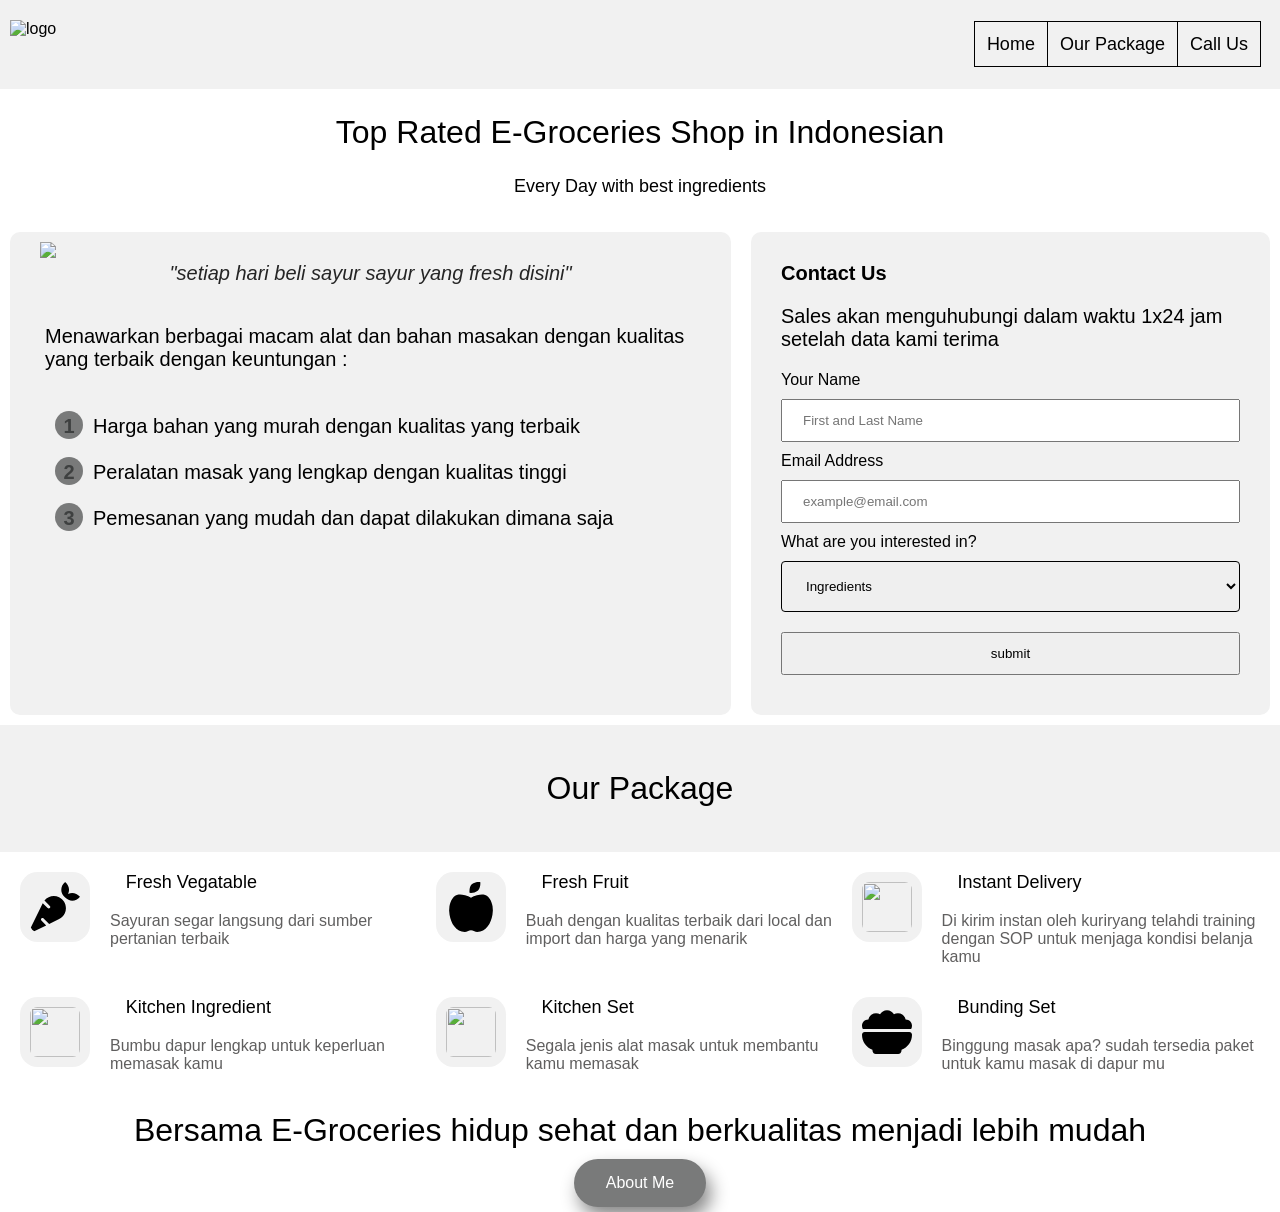
==== index.html @ 7070e60c "Add files via upload" ====
<!DOCTYPE html>
<html lang="en">
<head>
    <meta charset="UTF-8">
    <meta http-equiv="X-UA-Compatible" content="IE=edge">
    <meta name="viewport" content="width=device-width, initial-scale=1.0">
    <link rel="stylesheet" href="css/style.css">
    <script src="script/script.js"></script>
    <script src="https://kit.fontawesome.com/yourcode.js" crossorigin="anonymous"></script>
    <title>Landing Page</title>
</head>
<body>
    <header>
        <img src="assets/revo.png" alt="logo" class="logo">
        <div class="navbar">
            <a href="#home">Home</a>
            <a href="#our-package">Our Package</a>
            <a href="#">Call Us</a>
        </div>
    </header>
    <div id="home">
        <h1>Top Rated E-Groceries Shop in Indonesian</h1>
        <h2>Every Day with best ingredients</h2>
        <div class="flex-container">
            <div>
                <div class="gambar">
                    <img src="assets/image_1.jpg">
                    <p style="font-style: italic;font-size: 20px;text-align: center;font-weight: 100;color: #252525;">"setiap hari beli sayur sayur yang fresh disini"</p>
                </div>
                <div class="deskripsi">
                    <p>
                        Menawarkan berbagai macam alat dan bahan masakan dengan kualitas yang terbaik dengan keuntungan :
                    </p>
                    <ol>
                        <li>Harga bahan yang murah dengan kualitas yang terbaik </li>
                        <li>Peralatan masak yang lengkap dengan kualitas tinggi</li>
                        <li>Pemesanan yang mudah dan dapat dilakukan dimana saja</li>
                    </ol>
                </div>
            </div>
            <div class="contact">
                <p style="font-weight: 900; margin: 20px 0px;">Contact Us</p>
                <p>Sales akan menguhubungi dalam waktu 1x24 jam setelah data kami terima</p>
                <form name="contact" onsubmit="return validateForm()">
                    <label for="name">Your Name</label><br>
                    <input type="text" id="name" placeholder="First and Last Name">
                    <label for="email">Email Address</label><br>
                    <input type="text" id="email" placeholder="example@email.com"   >
                    <label for="interest">What are you interested in? </label><br>
                    <select name="interest" id="interest" aria-placeholder="Select Option">
                        <option value="ingredients">Ingredients</option>
                        <option value="kitchen-set">Kitchen Set</option>
                    </select>
                    <input type="submit" value="submit">              
                </form>
            </div>
        </div>
    </div>
    <div class="our-package" id="our-package">
        <h1>Our Package</h1>
    </div>
    <div class="package">
        <div class="package-satu">
            <img src="assets/carrot-solid.svg">
            <h2>Fresh Vegatable</h2>
            <div>Sayuran segar langsung dari sumber pertanian terbaik
            </div>
        </div>
        <div class="package-dua">
            <img src="assets/apple-alt-solid.svg">
            <h2>Fresh Fruit</h2>
            <div>
                Buah dengan kualitas terbaik dari local dan import dan harga yang menarik
            </div>
        </div>
        <div class="package-tiga">
            <img src="assets/truck-solid.svg">
            <h2>Instant Delivery</h2>
            <div>
                Di kirim instan oleh kuriryang telahdi training dengan SOP untuk menjaga kondisi belanja kamu
            </div>
        </div>
        <div class="package-satu">
            <img src="assets/mortar-pestle-solid.svg">
            <h2>Kitchen Ingredient</h2>
            <div>
                Bumbu dapur lengkap untuk keperluan memasak kamu
            </div>
        </div>
        <div class="package-dua">
            <img src="assets/kitchen-set-solid.svg">
            <h2>Kitchen Set</h2>
            <div>
                Segala jenis alat masak untuk membantu kamu memasak
            </div>
        </div>
        <div class="package-tiga">
            <img src="assets/bowl-food-solid.svg">
            <h2>Bunding Set</h2>
            <div>
                Binggung masak apa? sudah tersedia paket untuk kamu masak di dapur mu
            </div>
        </div>
    </div>
    <footer>
        <div>
            Bersama E-Groceries hidup sehat dan berkualitas menjadi lebih mudah
        </div>
        <button onclick="openNav()">About Me</button>
        <div id="footer" class="overlay">
            <a href="javascript:void(0)" class="closebtn" onclick="closeNav()">&times;</a>
            <div class="overlay-content">
                <img src="assets/user-solid.svg" class="about-me">
                <p>Hello, My Name is Muhammad Nirwansyah From Papua and this is my first Landing Page</p>
            </div>
        </div>
    </footer>

</body>
</html>
---- css/style.css ----
html, body, div, span, applet, object, iframe,
h1, h2, h3, h4, h5, h6, p, blockquote, pre,
a, abbr, acronym, address, big, cite, code,
del, dfn, em, img, ins, kbd, q, s, samp,
small, strike, strong, sub, sup, tt, var,
b, u, i, center,
dl, dt, dd, ol, ul, li,
fieldset, form, label, legend,
table, caption, tbody, tfoot, thead, tr, th, td,
article, aside, canvas, details, embed, 
figure, figcaption, footer, header, hgroup, 
menu, nav, output, ruby, section, summary,
time, mark, audio, video {
    margin: 0;
	padding: 0;
	border: 0;
	font-size: 100%;
	font: inherit;
	vertical-align: baseline;
}
/* HTML5 display-role reset for older browsers */
article, aside, details, figcaption, figure, 
footer, header, hgroup, menu, nav, section {
    display: block;
}
body {
    font-family: "Gill Sans", sans-serif;
}
blockquote, q {
    quotes: none;
}
blockquote:before, blockquote:after,
q:before, q:after {
    content: '';
	content: none;
}
table {
    border-collapse: collapse;
	border-spacing: 0;
}
header {
    overflow: hidden;
    background-color: #f1f1f1;
    padding: 20px 10px;
}
img.logo{
    width: 60px;
    height: 60px;
}
div.navbar{
    float: right;    
    text-align: center;
    padding: 12px;
    text-decoration: none;
    font-size: 18px; 
    line-height: 25px;
    border-radius: 10px;
}
.navbar a{
    text-decoration: none;
    padding: 12px;
    border: 1px solid;
    color : black;
    margin: -3px;
}
.navbar a:hover{
    background-color: #ddd;
    color: black;
}
.navbar a:active{
    background-color: #ddd;
    color: black;
}
.navbar a :visited{
    background-color: #ddd;
    color: black;
}
h1{
    font-size: xx-large;
    text-align: center;
    margin: 25px;
}
h2{
    font-size: large;
    text-align: center;
    margin: 25px;
}
.flex-container{
    display: flex;
}
.flex-container > div{
    background-color: #f1f1f1;
    margin: 10px;
    padding: 10px 30px;
    border-radius: 10px;
}
div.gambar{
    border-radius: 10px;
}
.deskripsi{
    font-size: 20px;    
    margin: 40px 5px;
}
ol {
    list-style: none;
    counter-reset: li-counter;
}
ol li {
    counter-increment: li-counter;
    margin: 30px 0px;
    height: 16px;
}
ol li::before {
    content: counter(li-counter);
    color: #3e4040;
    font-weight: bold;
    width: 1em;
    height: 1em;
    border: hidden;
    background-color: #797a7a;
    border-radius: 50px;
    display: inline-block;
    text-align: center;
    padding: 4px;
    margin: 10px;
}
div.contact{
    font-size: 20px;
}
form{
    margin: 20px 0px;
    font-size: medium;
}
label{
    margin-top: 10px;
}
input{
    width: 100%;
    padding: 12px 20px;
    margin: 10px 0px;
    box-sizing: border-box;
}
select {
    width: 100%;
    padding: 16px 20px;
    border: solid 1px;
    border-radius: 4px;
    margin: 10px 0px;
}

.our-package {
    overflow: hidden;
    background-color: #f1f1f1;
    padding: 20px 10px;
}
.package{
    margin: 10px;
}
.package-satu{
    width: 33%;
    height: 125px;
    float: left;
}
.package >.package-satu> img{
    width: 50px;
    height: 50px;
    margin: 10px 0px 10px 10px;
    padding: 10px;
    border-radius: 25%;
    background-color: #f1f1f1;
}
.package-satu > h2{
    width: 200px;
    height: 30px;
    font-size: large;
    margin: 10px 80px 10px 0px;
    padding: 0px 20px 0px 20px ;
    float: right;
    text-align: start;
}
.package-satu>div{
    margin-top: -60px;
    margin-left : 100px;
    font-weight: 100;
    color: #605f5f;
}
.package-dua{
    width: 33%;
    height: 125px;
    float: left;
}
.package >.package-dua> img{
    width: 50px;
    height: 50px;
    margin: 10px 0px 10px 10px;
    padding: 10px;
    border-radius: 25%;
    background-color: #f1f1f1;
}
.package-dua > h2{
    width: 200px;
    height: 30px;
    font-size: large;
    margin: 10px 80px 10px 0px;
    padding: 0px 20px 0px 20px ;
    float: right;
    text-align: start;
}
.package-dua>div{
    margin-top: -60px;
    margin-left : 100px;
    font-weight: 100;
    color: #605f5f;
}
.package-tiga{
    width: 33%;
    height: 125px;
    float: left;
}
.package >.package-tiga> img{
    width: 50px;
    height: 50px;
    margin: 10px 0px 10px 10px;
    padding: 10px;
    border-radius: 25%;
    background-color: #f1f1f1;
}
.package-tiga > h2{
    width: 200px;
    height: 30px;
    font-size: large;
    margin: 10px 80px 10px 0px;
    padding: 0px 20px 0px 20px ;
    float: right;
    text-align: start;
}
.package-tiga>div{
    margin-top: -60px;
    margin-left : 100px;
    font-weight: 100;
    color: #605f5f;
}
footer{
    text-align: center;
    font-size: xx-large;
    margin: 5px;
}
.overlay {
    height: 100%;
    width: 0;
    position: fixed;
    z-index: 1;
    top: 0;
    left: 0;
    background-color: rgb(0,0,0);
    background-color: rgba(0,0,0, 0.9);
    overflow-x: hidden;
    transition: 0.5s;
    }
.overlay-content {
    position: relative;
    top: 25%;
    width: 100%;
    text-align: center;
    margin-top: 30px;
    }
.overlay p {
    padding: 8px;
    font-size: 36px;
    color: #e6e4e4;
    display: block;
    transition: 0.3s;
}

.overlay a:hover, .overlay a:focus {
    color: #f1f1f1;
}
.overlay .closebtn {
    position: absolute;
    top: 20px;
    right: 45px;
    font-size: 60px;
}
img.about-me{
    height: 200px;
    width: 200px;
    padding:10px;
    background-color: #f1f1f1;
    border-radius: 50%;
}
button {
    background-color: #797a7a; /* Green */
    border: none;
    color: white;
    padding: 15px 32px;
    text-align: center;
    text-decoration: none;
    display: inline-block;
    font-size: 16px;
    border-radius: 25px;
    margin-top: 10px;
    box-shadow: 5px 10px 18px #888888;
}
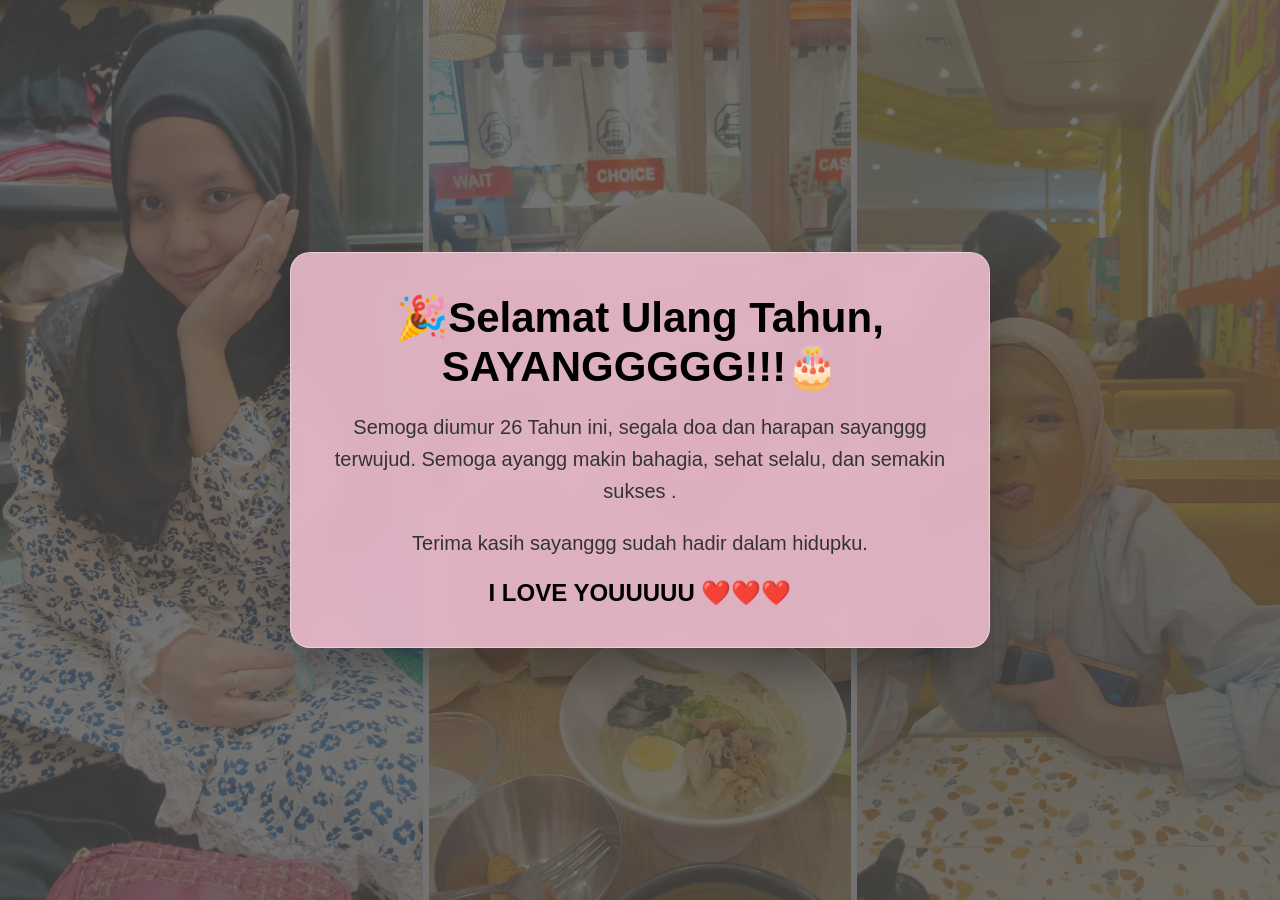
==== commit 47ab8435: "Rename website_kartu_ucapan_ulang_tahun_html.html to index.html" ====
--- a/index.html
+++ b/index.html
@@ -1,120 +1,128 @@
-<!DOCTYPE html>
-<html lang="en">
-<head>
-    <meta charset="UTF-8">
-    <meta http-equiv="X-UA-Compatible" content="IE=edge">
-    <meta name="viewport" content="width=device-width, initial-scale=1.0">
-    <link rel="stylesheet" href="css/style.css">
-    <script src="script/script.js"></script>
-    <script src="https://kit.fontawesome.com/yourcode.js" crossorigin="anonymous"></script>
-    <title>Landing Page</title>
-</head>
-<body>
-    <header>
-        <img src="assets/revo.png" alt="logo" class="logo">
-        <div class="navbar">
-            <a href="#home">Home</a>
-            <a href="#our-package">Our Package</a>
-            <a href="#">Call Us</a>
-        </div>
-    </header>
-    <div id="home">
-        <h1>Top Rated E-Groceries Shop in Indonesian</h1>
-        <h2>Every Day with best ingredients</h2>
-        <div class="flex-container">
-            <div>
-                <div class="gambar">
-                    <img src="assets/image_1.jpg">
-                    <p style="font-style: italic;font-size: 20px;text-align: center;font-weight: 100;color: #252525;">"setiap hari beli sayur sayur yang fresh disini"</p>
-                </div>
-                <div class="deskripsi">
-                    <p>
-                        Menawarkan berbagai macam alat dan bahan masakan dengan kualitas yang terbaik dengan keuntungan :
-                    </p>
-                    <ol>
-                        <li>Harga bahan yang murah dengan kualitas yang terbaik </li>
-                        <li>Peralatan masak yang lengkap dengan kualitas tinggi</li>
-                        <li>Pemesanan yang mudah dan dapat dilakukan dimana saja</li>
-                    </ol>
-                </div>
-            </div>
-            <div class="contact">
-                <p style="font-weight: 900; margin: 20px 0px;">Contact Us</p>
-                <p>Sales akan menguhubungi dalam waktu 1x24 jam setelah data kami terima</p>
-                <form name="contact" onsubmit="return validateForm()">
-                    <label for="name">Your Name</label><br>
-                    <input type="text" id="name" placeholder="First and Last Name">
-                    <label for="email">Email Address</label><br>
-                    <input type="text" id="email" placeholder="example@email.com"   >
-                    <label for="interest">What are you interested in? </label><br>
-                    <select name="interest" id="interest" aria-placeholder="Select Option">
-                        <option value="ingredients">Ingredients</option>
-                        <option value="kitchen-set">Kitchen Set</option>
-                    </select>
-                    <input type="submit" value="submit">              
-                </form>
-            </div>
-        </div>
-    </div>
-    <div class="our-package" id="our-package">
-        <h1>Our Package</h1>
-    </div>
-    <div class="package">
-        <div class="package-satu">
-            <img src="assets/carrot-solid.svg">
-            <h2>Fresh Vegatable</h2>
-            <div>Sayuran segar langsung dari sumber pertanian terbaik
-            </div>
-        </div>
-        <div class="package-dua">
-            <img src="assets/apple-alt-solid.svg">
-            <h2>Fresh Fruit</h2>
-            <div>
-                Buah dengan kualitas terbaik dari local dan import dan harga yang menarik
-            </div>
-        </div>
-        <div class="package-tiga">
-            <img src="assets/truck-solid.svg">
-            <h2>Instant Delivery</h2>
-            <div>
-                Di kirim instan oleh kuriryang telahdi training dengan SOP untuk menjaga kondisi belanja kamu
-            </div>
-        </div>
-        <div class="package-satu">
-            <img src="assets/mortar-pestle-solid.svg">
-            <h2>Kitchen Ingredient</h2>
-            <div>
-                Bumbu dapur lengkap untuk keperluan memasak kamu
-            </div>
-        </div>
-        <div class="package-dua">
-            <img src="assets/kitchen-set-solid.svg">
-            <h2>Kitchen Set</h2>
-            <div>
-                Segala jenis alat masak untuk membantu kamu memasak
-            </div>
-        </div>
-        <div class="package-tiga">
-            <img src="assets/bowl-food-solid.svg">
-            <h2>Bunding Set</h2>
-            <div>
-                Binggung masak apa? sudah tersedia paket untuk kamu masak di dapur mu
-            </div>
-        </div>
-    </div>
-    <footer>
-        <div>
-            Bersama E-Groceries hidup sehat dan berkualitas menjadi lebih mudah
-        </div>
-        <button onclick="openNav()">About Me</button>
-        <div id="footer" class="overlay">
-            <a href="javascript:void(0)" class="closebtn" onclick="closeNav()">&times;</a>
-            <div class="overlay-content">
-                <img src="assets/user-solid.svg" class="about-me">
-                <p>Hello, My Name is Muhammad Nirwansyah From Papua and this is my first Landing Page</p>
-            </div>
-        </div>
-    </footer>
-
-</body>
-</html>+<!DOCTYPE html>
+<html lang="id">
+<head>
+  <meta charset="UTF-8" />
+  <meta name="viewport" content="width=device-width, initial-scale=1.0" />
+  <title>Kartu Ucapan Ulang Tahun</title>
+  <style>
+    * { box-sizing: border-box; margin: 0; padding: 0; font-family: Arial, Helvetica, sans-serif; }
+
+    body, html {
+      height: 100%;
+    }
+
+    .background {
+      position: fixed;
+      inset: 0;
+      display: grid;
+      grid-template-columns: repeat(3, 1fr);
+      gap: 6px;
+      opacity: 0.5;
+      z-index: -2;
+    }
+
+    .background img {
+      width: 100%;
+      height: 100%;
+      object-fit: cover;
+    }
+
+    .overlay {
+      position: fixed;
+      inset: 0;
+      background: rgba(0,0,0,0.55);
+      z-index: -1;
+    }
+
+    .container {
+      min-height: 100vh;
+      display: flex;
+      align-items: center;
+      justify-content: center;
+      padding: 24px;
+    }
+
+    .card {
+      max-width: 700px;
+      background: rgba(236, 187, 204, 0.9);
+      backdrop-filter: blur(10px);
+      border-radius: 20px;
+      padding: 40px;
+      text-align: center;
+      box-shadow: 0 20px 40px rgba(0,0,0,0.3);
+      border: 1px solid rgba(255,255,255,0.4);
+      animation: fadeInUp 1s ease;
+    }
+
+    h1 {
+      font-size: 42px;
+      margin-bottom: 20px;
+    }
+
+    p {
+      font-size: 20px;
+      line-height: 1.6;
+      margin-bottom: 20px;
+      color: #333;
+    }
+
+    .btn {
+      display: inline-block;
+      margin-top: 10px;
+      padding: 14px 28px;
+      font-size: 18px;
+      border-radius: 12px;
+      border: none;
+      cursor: pointer;
+      background: #e2abbc;
+      color: white;
+      transition: transform 0.2s ease, box-shadow 0.2s ease;
+      box-shadow: 0 8px 20px rgba(0,0,0,0.2);
+    }
+
+    .btn:hover {
+      transform: scale(1.05);
+      box-shadow: 0 12px 24px rgba(0,0,0,0.3);
+    }
+
+    @keyframes fadeInUp {
+      from { opacity: 0; transform: translateY(40px); }
+      to { opacity: 1; transform: translateY(0); }
+    }
+
+    @media (max-width: 768px) {
+      .background { grid-template-columns: repeat(2, 1fr); }
+      h1 { font-size: 32px; }
+      p { font-size: 18px; }
+    }
+  </style>
+</head>
+<body>
+
+  <div class="background">
+    <img src="./IMG/gambar_1.jpeg ">
+    <img src="./IMG/gambar_3.jpeg">
+    <img src="./IMG/gambar_2.jpeg">
+  </div>
+
+  <div class="overlay"></div>
+
+  <div class="container">
+    <div class="card">
+
+      <h1><span>🎉</span>Selamat Ulang Tahun, <br>SAYANGGGGG!!!<span>🎂</span></h1>
+      <!-- <p>🎉 Selamat Ulang Tahun, <br><span id="name">Nur Wijayanti Kusuma</span>! 🎂</p> -->
+
+      <p>
+        Semoga diumur 26 Tahun ini, segala doa dan harapan sayanggg terwujud.
+        Semoga ayangg makin bahagia, sehat selalu, dan semakin sukses .
+      </p>
+
+      <p>
+        Terima kasih sayanggg sudah hadir dalam hidupku.
+      </p>
+
+      <h2>I LOVE YOUUUUU ❤️❤️❤️</h2>
+  </div>
+</body>
+</html>
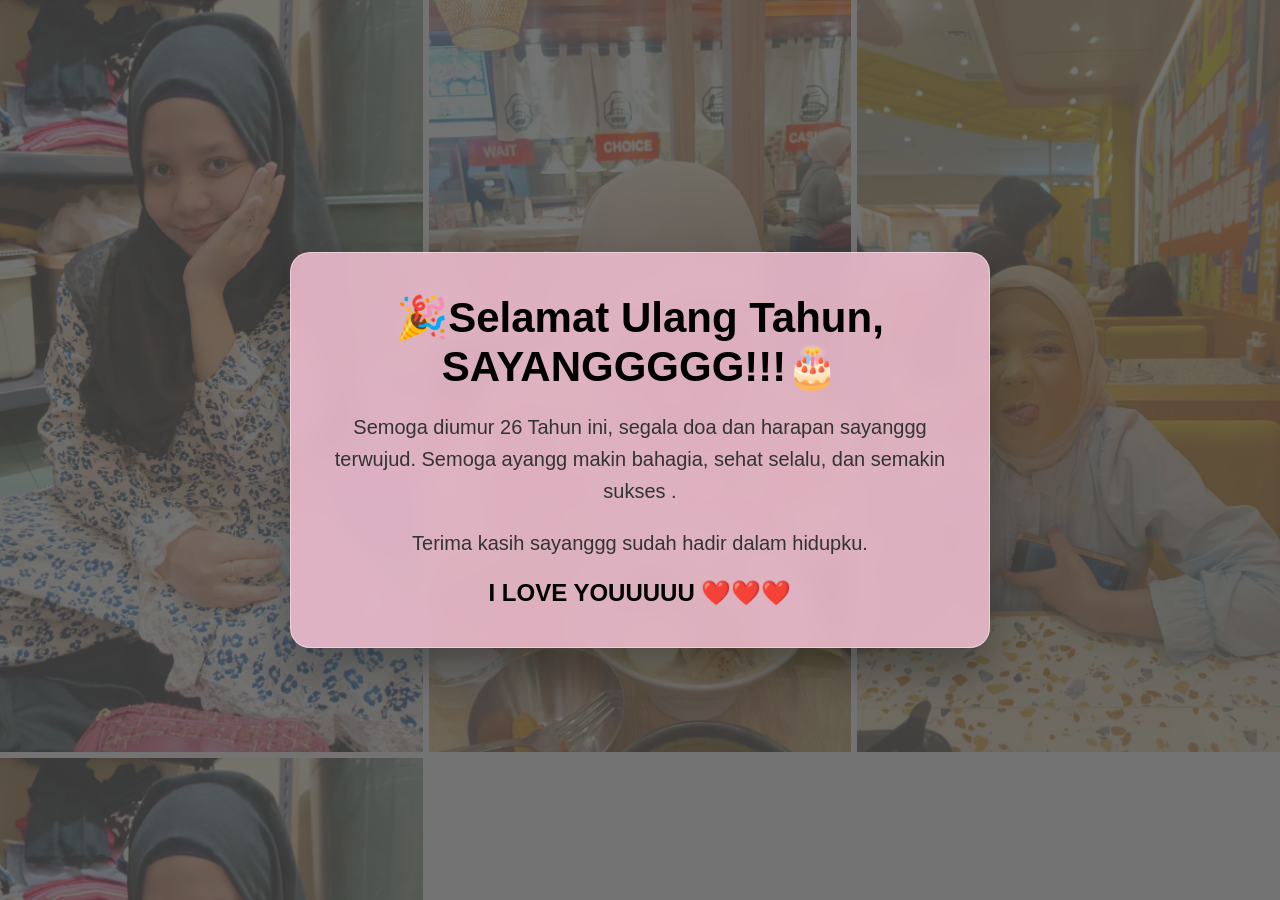
==== commit 3fbb5f7d: "Update index.html" ====
--- a/index.html
+++ b/index.html
@@ -103,6 +103,7 @@
     <img src="./IMG/gambar_1.jpeg ">
     <img src="./IMG/gambar_3.jpeg">
     <img src="./IMG/gambar_2.jpeg">
+    <img src="./IMG/gambar_1.jpeg ">
   </div>
 
   <div class="overlay"></div>
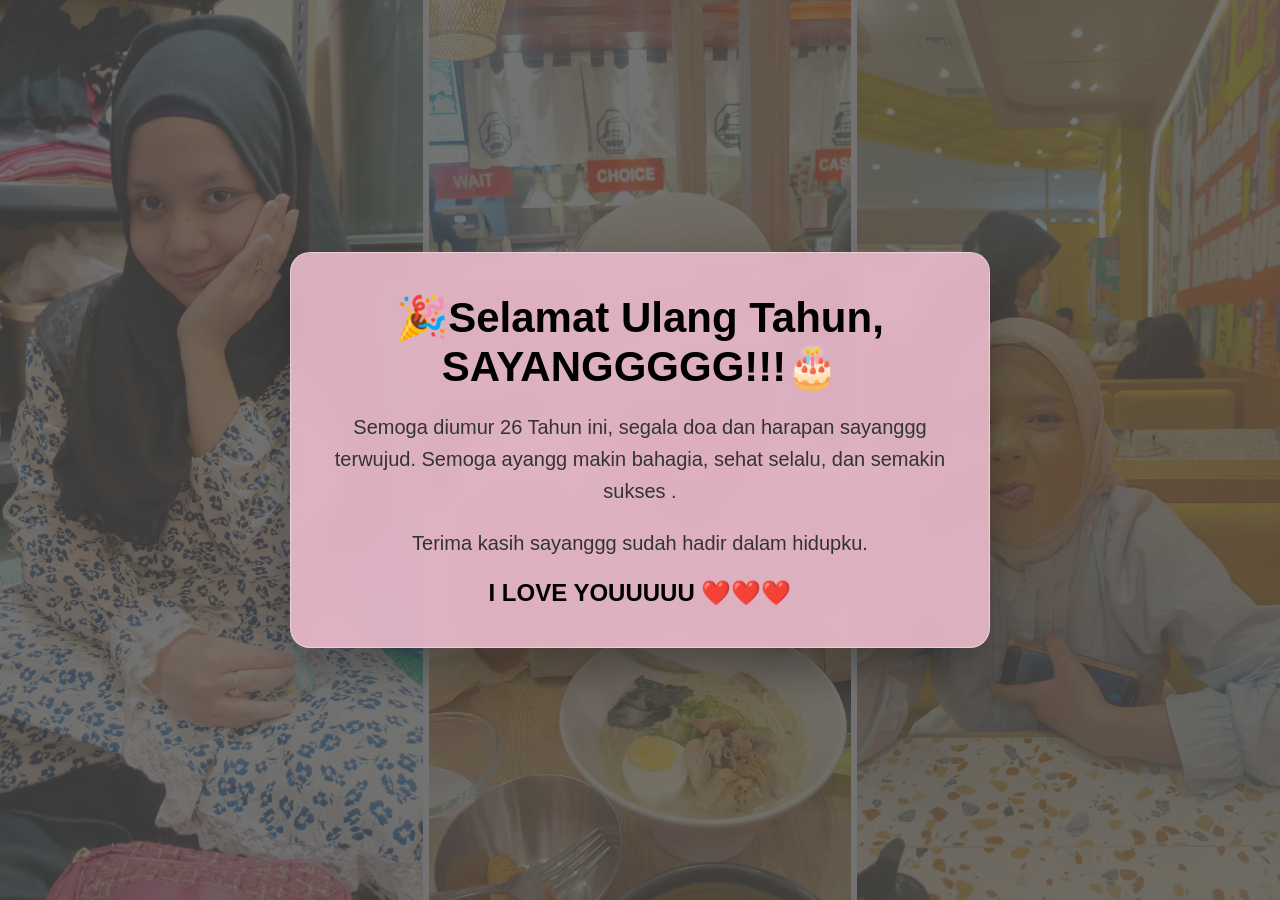
==== commit 67120399: "Update index.html" ====
--- a/index.html
+++ b/index.html
@@ -103,7 +103,6 @@
     <img src="./IMG/gambar_1.jpeg ">
     <img src="./IMG/gambar_3.jpeg">
     <img src="./IMG/gambar_2.jpeg">
-    <img src="./IMG/gambar_1.jpeg ">
   </div>
 
   <div class="overlay"></div>
